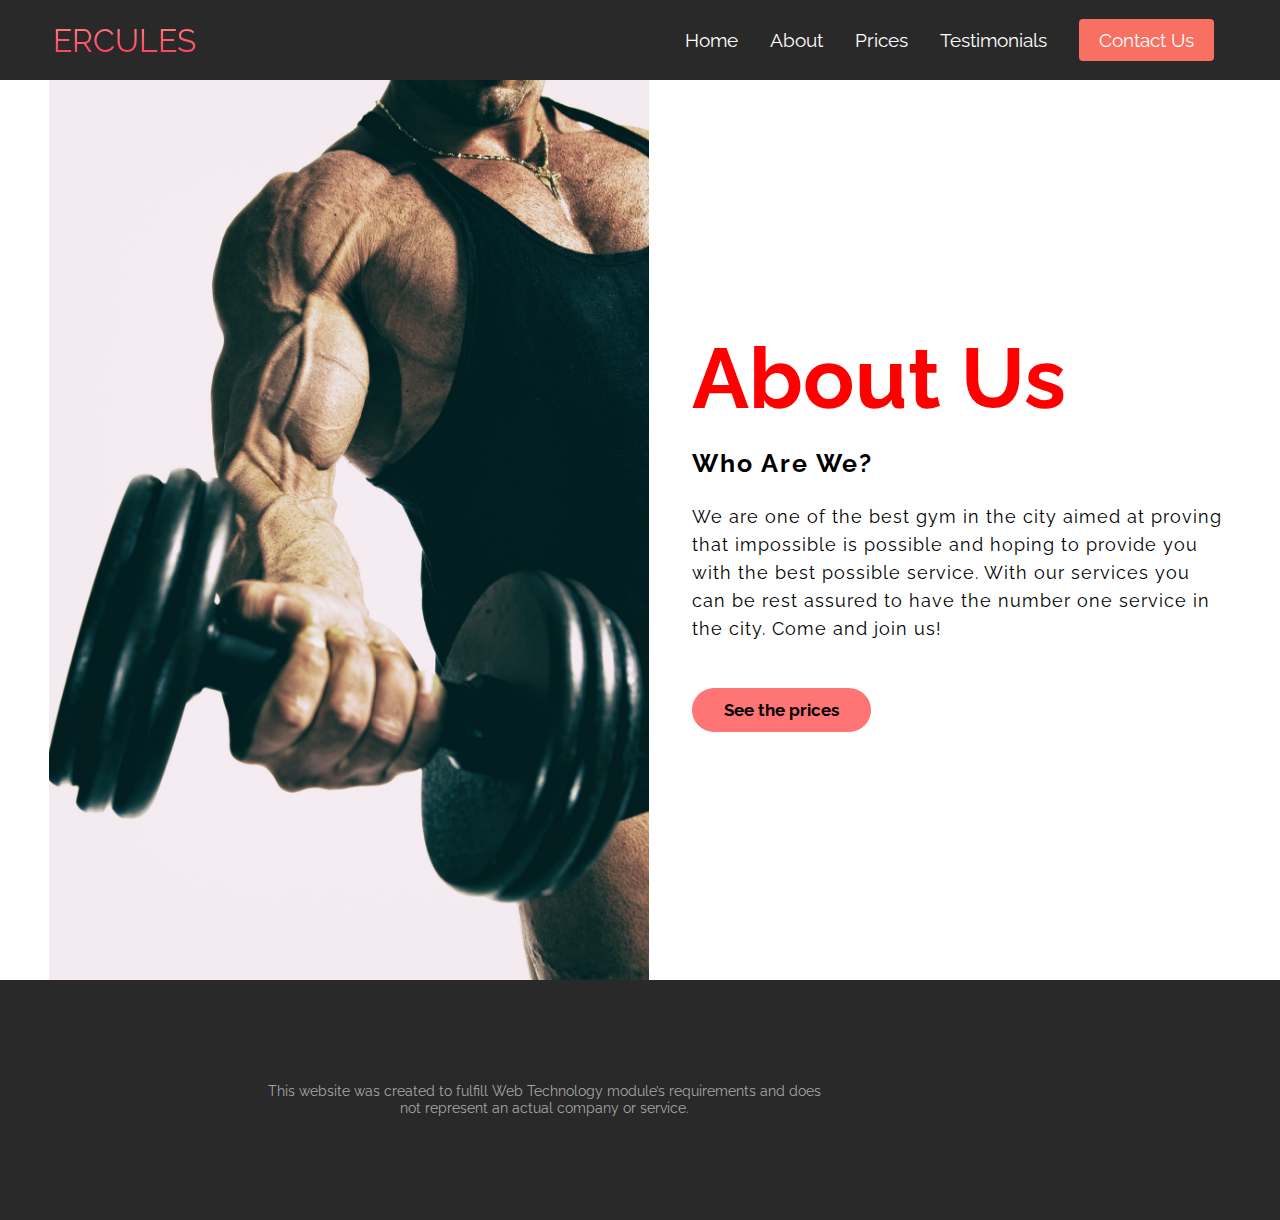
==== pages/about.html @ 69ab257a "publishing" ====
<!DOCTYPE html>
<html lang="en">
  <head>
    <meta charset="UTF-8" />
    <meta name="viewport" content="width=device-width, initial-scale=1.0" />
    <title>HTML CSS Website</title>
    <link href="/styles/about.css" rel="stylesheet"  type="text/css"/>
    <link
      rel="stylesheet"
      href="https://use.fontawesome.com/releases/v5.14.0/css/all.css"
      integrity="sha384-HzLeBuhoNPvSl5KYnjx0BT+WB0QEEqLprO+NBkkk5gbc67FTaL7XIGa2w1L0Xbgc"
      crossorigin="anonymous"/>
    <link rel="preconnect" href="https://fonts.googleapis.com">
    <link rel="preconnect" href="https://fonts.gstatic.com" crossorigin>
    <link href="https://fonts.googleapis.com/css2?family=Libre+Baskerville&family=Poppins:wght@200&family=Raleway:wght@100&display=swap" rel="stylesheet">
    <link rel = "icon" href = "/images/dumbbell-solid.svg" type = "image/x-icon">
  </head>
  
  <body>
    
    <!-- Navbar Section -->
    <nav class="navbar">
      <div class="navbar__container">
        <a href="/index.html" id="navbar__logo"><i class="fas fa-dumbbell"></i>ERCULES</a>
        <div class="navbar__toggle" id="mobile-menu">
          <span class="bar"></span> <span class="bar"></span>
          <span class="bar"></span>
        </div>
        <ul class="navbar__menu">
          <li class="navbar__item">
            <a href="/index.html" class="navbar__links">Home</a>
          </li>
          <li class="navbar__item">
            <a href="/pages/about.html" class="navbar__links">About</a>
          </li>
          <li class="navbar__item">
            <a href="/pages/prices.html" class="navbar__links">Prices</a>
          </li>
          <li class="navbar__item">
            <a href="/pages/testimonials.html" class="navbar__links">Testimonials</a>
          </li>
          <li class="navbar__btn"><a href="/pages/contacts.html" class="button">Contact Us</a></li>
        </ul>
      </div>
    </nav>

    <!--about section -->
    <section class="about">
        <div class="content">
            <img src="/images/pic1.jfif">
            <div class="text">
              <h1>About Us</h1>
              <h5>Who are we?</h5>
              <p>
                We are one of the best gym in the city aimed at proving that impossible is possible and hoping to provide you with the best possible service.
                With our services you can be rest assured to have the number one service in the city. Come and join us!
              </p>
              <button class="abt_btn" type="button"><a href="/pages/prices.html">See the prices</a></button>
            </div>
        </div>
    </section>
    

    <!-- Footer Section -->
    <footer class="footer">
      <div class="footer-content">
        <p class="copyright">
          This website was created to fulfill Web Technology module’s requirements and does not represent an actual company or service.
        </p>
        <div class="social-list">
          <a href="http://www.facebook.com/"><i class="fab fa-facebook-f"></i></a>
          <a href="http://www.instagram.com/"><i class="fab fa-instagram"></i></a>
          <a href="http://www.twitter.com/"><i class="fab fa-twitter"></i></a>
        </div>
      </div>
    </footer>

    <script src="/scripts/app.js"></script>
    
  </body>
</html>
---- styles/about.css ----
* {
  box-sizing: border-box;
  margin: 0;
  padding: 0;
  font-family: 'Libre Baskerville', serif;
  font-family: 'Poppins', sans-serif;
  font-family: 'Raleway', sans-serif;
}
  
.navbar {
  background: #292929;
  height: 80px;
  display: flex;
  justify-content: center;
  align-items: center;
  font-size: 1.2rem;
  position: sticky;
  top: 0;
  z-index: 999;
}
  
.navbar__container {
  display: flex;
  justify-content: space-between;
  height: 80px;
  z-index: 1;
  width: 100%;
  max-width: 1300px;
  margin-right: auto;
  margin-left: auto;
  padding-right: 50px;
  padding-left: 50px;
}
  
#navbar__logo {
  background-color: #ff8177;
  background-image: linear-gradient(to top, #ff0844 0%, #ffb199 100%);
  background-size: 100%;
  -webkit-background-clip: text;
  background-clip: text ;
  -moz-background-clip: text;
  -webkit-text-fill-color: transparent;
  -moz-text-fill-color: transparent;
  display: flex;
  align-items: center;
  cursor: pointer;
  text-decoration: none;
  font-size: 2rem;
}
  
.fa-dumbbell {
  margin-right: 0.2rem;
}
  
.navbar__menu {
  display: flex;
  align-items: center;
  list-style: none;
  text-align: center;
}
  
.navbar__item {
  height: 80px;
}
  
.navbar__links {
  color: #fff;
  display: flex;
  align-items: center;
  justify-content: center;
  text-decoration: none;
  padding: 0 1rem;
  height: 100%;
}
  
.navbar__btn {
  display: flex;
  justify-content: center;
  align-items: center;
  padding: 0 1rem;
  width: 100%;
}
  
.button {
  display: flex;
  justify-content: center;
  align-items: center;
  text-decoration: none;
  padding: 10px 20px;
  height: 100%;
  width: 100%;
  border: none;
  outline: none;
  border-radius: 4px;
  background: #f77062;
  color: #fff;
}

  
.button:hover {
  background: #c0c0c0;
  transition: all 0.3s ease;
}
  
.navbar__links:hover {
  color: #f77062;
  transition: all 0.3s ease;
}
  
@media screen and (max-width: 960px) {
  .navbar__container {
    display: flex;
    justify-content: space-between;
    height: 80px;
    z-index: 1;
    width: 100%;
    max-width: 1300px;
    padding: 0;
  }
  
  .navbar__menu {
    display: grid;
    grid-template-columns: auto;
    margin: 0;
    width: 100%;
    position: absolute;
    top: -1000px;
    opacity: 1;
    transition: all 0.5s ease;
    height: 50vh;
    z-index: -1;
  }
  
  .navbar__menu.active {
    background: #292929;
    top: 100%;
    opacity: 1;
    transition: all 0.5s ease;
    z-index: 99;
    height: 50vh;
    font-size: 1.6rem;
  }
  
  #navbar__logo {
   padding-left: 25px;
  }
  
  .navbar__toggle .bar {
    width: 25px;
    height: 3px;
    margin: 5px auto;
    transition: all 0.3s ease-in-out;
    background: #fff;
  }
  
  .navbar__item {
   width: 100%;
  }
  
  .navbar__links {
   text-align: center;
   padding: 2rem;
   width: 100%;
   display: table;
  }
  
  .navbar__btn {
    padding-bottom: 2rem;
  }
  
  .button {
    display: flex;
    justify-content: center;
    align-items: center;
    width: 80%;
    height: 80px;
    margin: 0;
  }
  
  #mobile-menu {
    position: relative;
    top: 10%;
    right: 5%;
    transform: translate(5%, 20%);
  }
  
  .navbar__toggle .bar {
    display: block;
    cursor: pointer;
  }
  
  #mobile-menu.is-active .bar:nth-child(2) {
    opacity: 0;
  }
  
  #mobile-menu.is-active .bar:nth-child(1) {
    transform: translateY(8px) rotate(45deg);
  }
  
  #mobile-menu.is-active .bar:nth-child(3) {
    transform: translateY(-8px) rotate(-45deg);
  }
}
  
/* About us */
.about {
  width: 100%;
  height: 100vh;
  background-color: #ffffff;
  display: flex;
  justify-content: center;
  align-items: center;
}
.about .content img{
  height: auto;
  width: 600px;
  max-width: 100%;
}
.text{
  width: 550px;
  max-width: 100%;
  padding: 0 10px;
}  
.content{
  width: 1280px;
  max-width: 95%;
  margin: 0 auto;
  display: flex;
  flex-wrap: wrap;
  align-items: center;
  justify-content: space-around;
}
.text h1{
  color: red;
  font-size: 85px;
  margin-bottom: 20px;
  text-transform: capitalize;
}
.text h5{
  color: rgb(0, 0, 0);
  font-size: 25px;
  margin-bottom: 25px;
  text-transform: capitalize;
  letter-spacing: 2px;
}
.text p{
  color: #000000;
  font-size: 18px;
  line-height: 28px;
  letter-spacing: 1px;
  margin-bottom: 45px;
}
button{
  background-color: #ff7474;
  color: black;
  border: 2px solid transparent;
  text-decoration: none;
  padding: 10px 30px ;
  border-radius: 30px;
  font-size: 17px;
  font-weight: bold;
}
.abt_btn a{
  text-decoration: none;
  color: black;
}
button:hover{
  transform: scale(1.2);
  background-color: transparent;
  border: 2px solid #b3b3b3;
  color: #030303;
  transition: .4s;
  cursor: pointer;
}
@media screen and (max-width: 1180px) {
  .about{
    width: 100%;
    height: auto;
    padding: 70px 0px;
  }
}
@media screen and (max-width: 1180px) {
  .about .content img{
    margin-bottom: 35px;
  }
  .text h1{
    font-size: 60px;
    margin-bottom: 25px;
  }
}


/* Footer CSS */
.footer {
  width: 100%;
  height: 15rem;
  background-color: #292929;
  display: flex;
  justify-content: center;
  align-items: center;
}

.footer-content {
  width: 60%;
  display: flex;
  justify-content: space-between;
}

.copyright {
  font-size: 0.9rem;
  text-align: center;
  color: #a7a7a7;
}

.social-list a {
  margin: 0 2rem;
  position: relative;
}

.social-list i {
  font-size: 2rem;
  color: #a7a7a7;
}
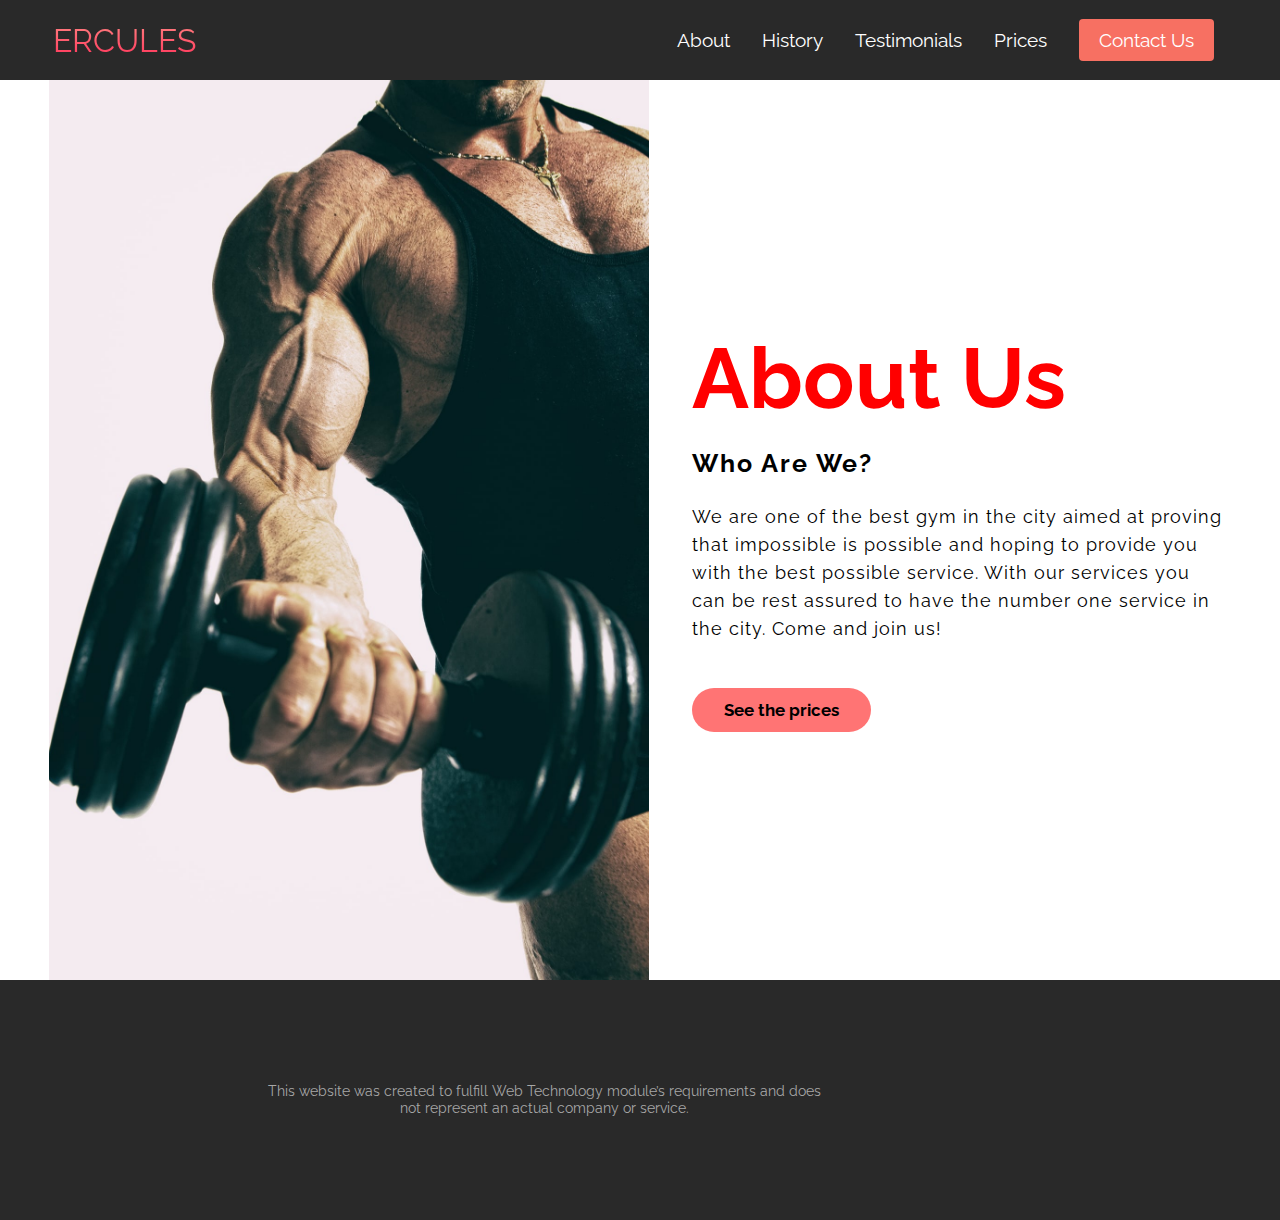
==== commit 5391c1b8: "added a history page/working on code" ====
--- a/pages/about.html
+++ b/pages/about.html
@@ -3,7 +3,7 @@
   <head>
     <meta charset="UTF-8" />
     <meta name="viewport" content="width=device-width, initial-scale=1.0" />
-    <title>HTML CSS Website</title>
+    <title>About Us</title>
     <link href="/styles/about.css" rel="stylesheet"  type="text/css"/>
     <link
       rel="stylesheet"
@@ -28,16 +28,16 @@
         </div>
         <ul class="navbar__menu">
           <li class="navbar__item">
-            <a href="/index.html" class="navbar__links">Home</a>
-          </li>
-          <li class="navbar__item">
             <a href="/pages/about.html" class="navbar__links">About</a>
           </li>
           <li class="navbar__item">
-            <a href="/pages/prices.html" class="navbar__links">Prices</a>
+            <a href="/pages/history.html" class="navbar__links">History</a>
           </li>
           <li class="navbar__item">
             <a href="/pages/testimonials.html" class="navbar__links">Testimonials</a>
+          </li>
+          <li class="navbar__item">
+            <a href="/pages/prices.html" class="navbar__links">Prices</a>
           </li>
           <li class="navbar__btn"><a href="/pages/contacts.html" class="button">Contact Us</a></li>
         </ul>
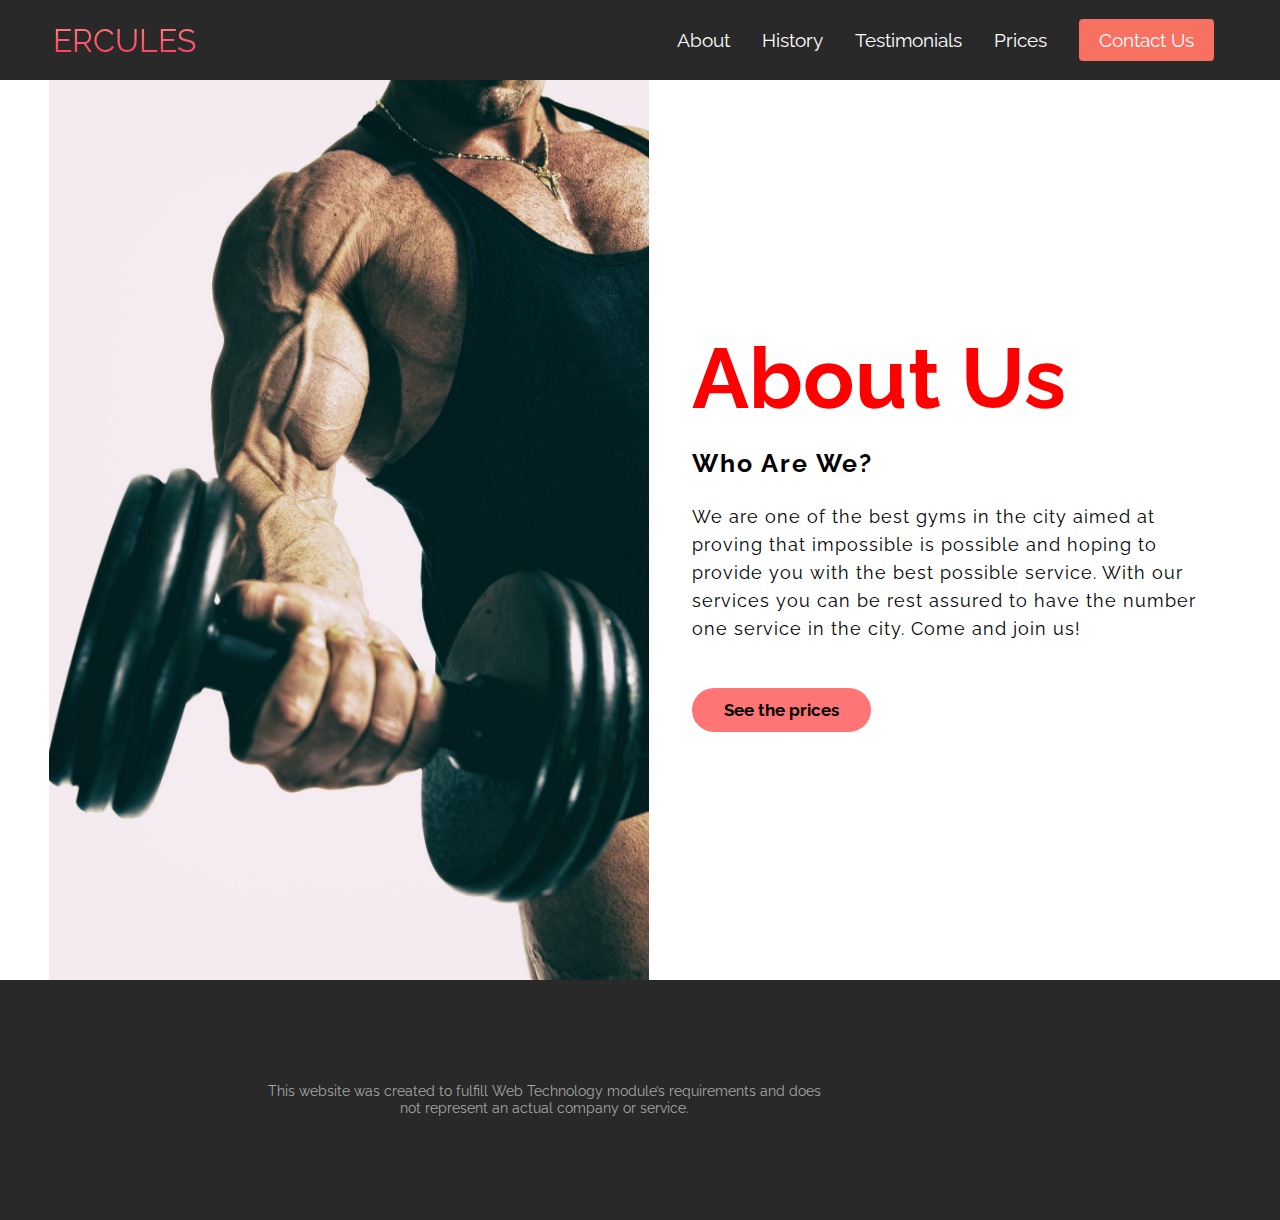
==== commit aae92548: "final touchups" ====
--- a/pages/about.html
+++ b/pages/about.html
@@ -52,7 +52,7 @@
               <h1>About Us</h1>
               <h5>Who are we?</h5>
               <p>
-                We are one of the best gym in the city aimed at proving that impossible is possible and hoping to provide you with the best possible service.
+                We are one of the best gyms in the city aimed at proving that impossible is possible and hoping to provide you with the best possible service.
                 With our services you can be rest assured to have the number one service in the city. Come and join us!
               </p>
               <button class="abt_btn" type="button"><a href="/pages/prices.html">See the prices</a></button>
